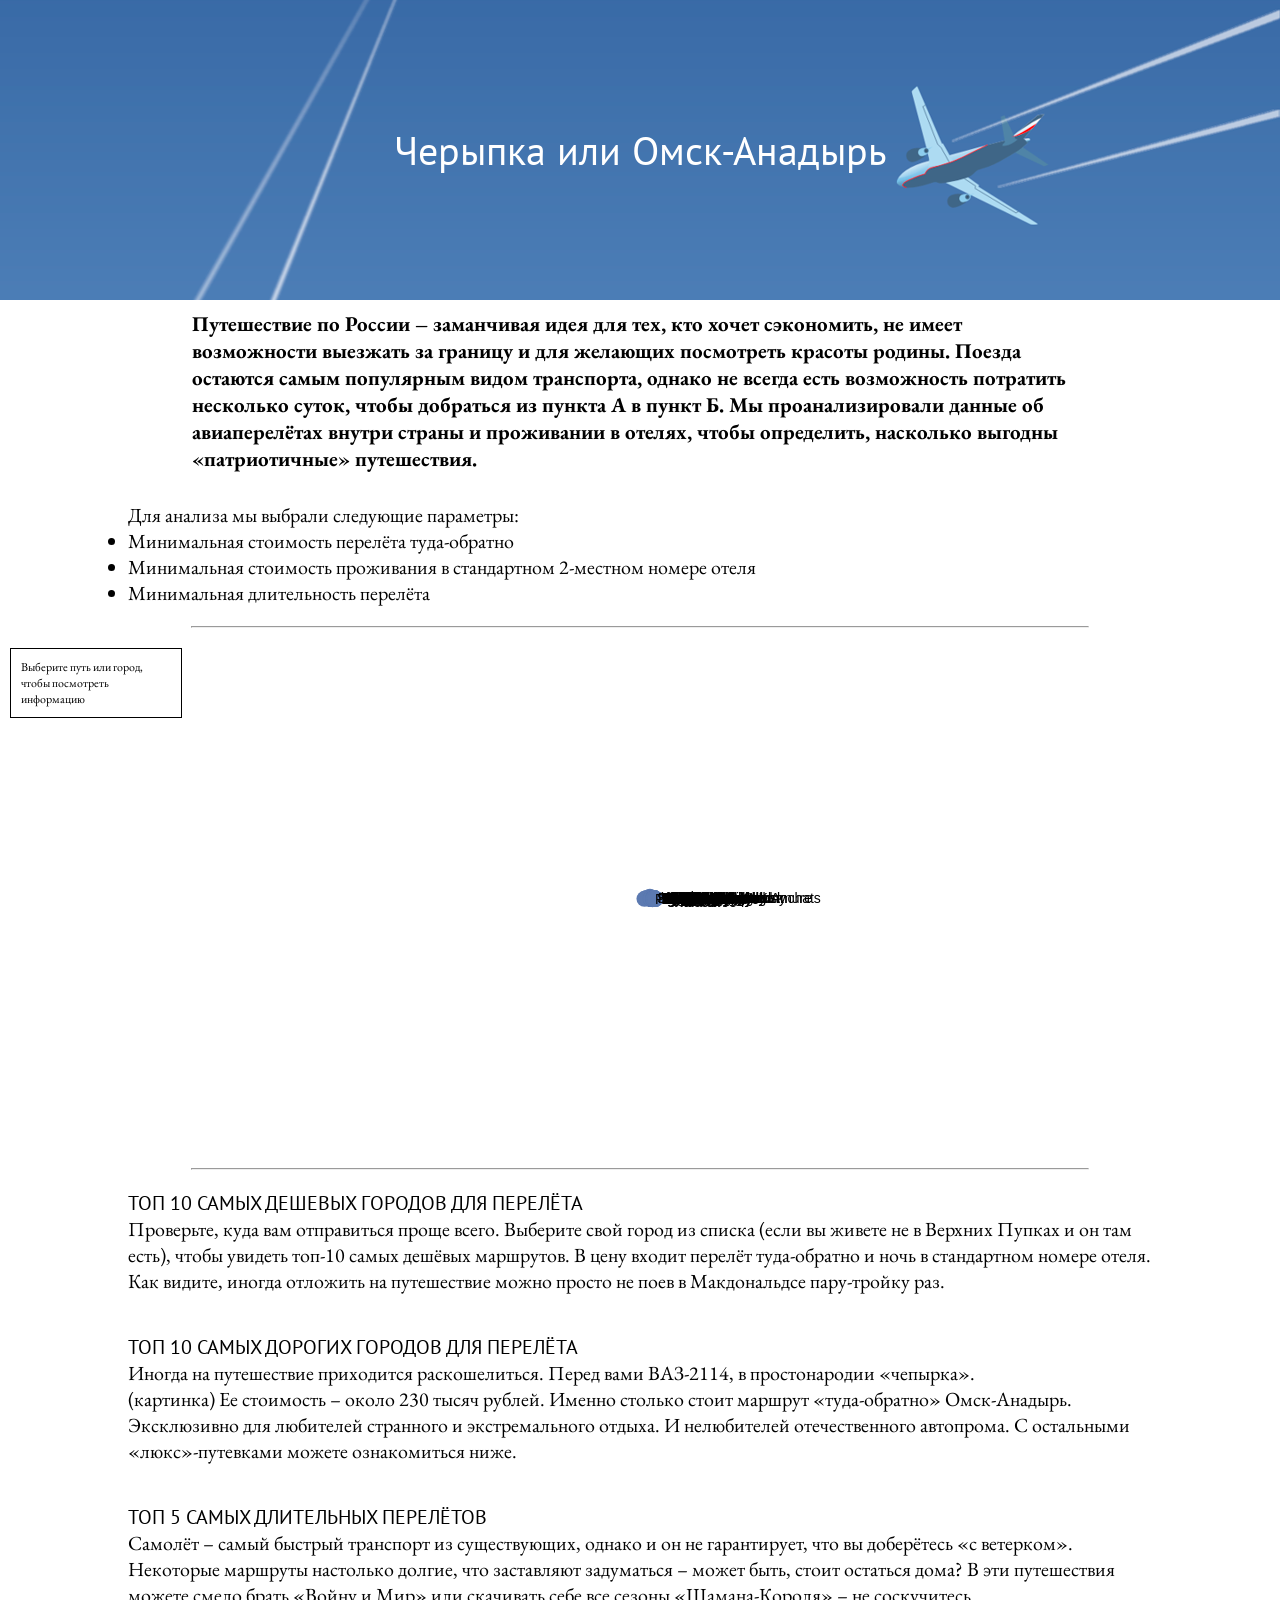
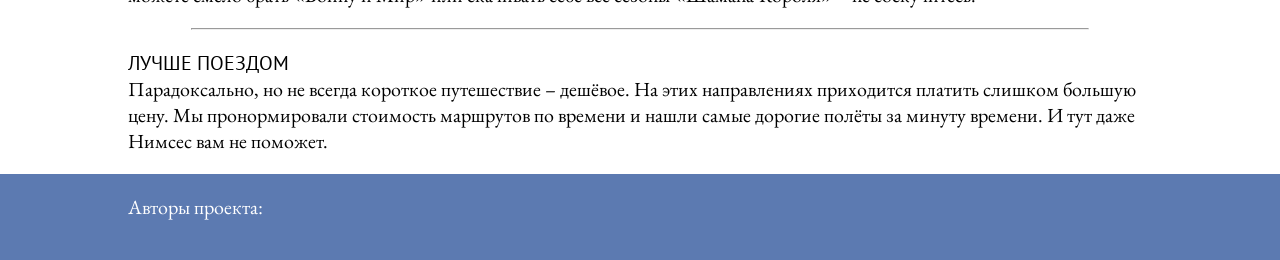
==== index.html @ 9c758973 "text added" ====
<html>
<head>
	<meta charset="UTF-8">
	<link href="style.css" rel="stylesheet">
	<link href="https://fonts.googleapis.com/css?family=EB+Garamond" rel="stylesheet"> 
	<link href="https://fonts.googleapis.com/css?family=PT+Sans" rel="stylesheet"> 
	
	<script src="js/sigmajs/sigma.min.js"></script>
	<script src="js/sigmajs/plugins/sigma.parsers.json.min.js"></script>
	<script src="js/jquery.min.js"></script>

</head>

<body>
	
	<div class = title>
		Черыпка или Омск-Анадырь
	</div>
	<div class = "lead">
		Путешествие по России – заманчивая идея для тех, кто хочет сэкономить, не имеет возможности выезжать за границу и для желающих посмотреть красоты родины. Поезда остаются самым популярным видом транспорта, однако не всегда есть возможность потратить несколько суток, чтобы добраться из пункта А в пункт Б. Мы проанализировали данные об авиаперелётах внутри страны и проживании в отелях, чтобы определить, насколько выгодны «патриотичные» путешествия.
	</div>
	<div class = "block"> 
		Для анализа мы выбрали следующие параметры:<br>
	<ul>
	<li> Минимальная стоимость перелёта туда-обратно
	<li> Минимальная стоимость проживания в стандартном 2-местном номере отеля
	<li> Минимальная длительность перелёта
	</ul>
	</div>
	<hr>
	<div id="container">
		<div class="info">Выберите путь или город, чтобы посмотреть информацию</div>
	</div>
	<hr>
	<div class = "block"> 
		<span class="zag">ТОП 10 САМЫХ ДЕШЕВЫХ ГОРОДОВ ДЛЯ ПЕРЕЛЁТА</span><br>
		Проверьте, куда вам отправиться проще всего. Выберите свой город из списка (если вы живете не в Верхних Пупках и он там есть), чтобы увидеть топ-10 самых дешёвых маршрутов. В цену входит перелёт туда-обратно и ночь в стандартном номере отеля.<br>
		Как видите, иногда отложить на путешествие можно просто не поев в Макдональдсе пару-тройку раз.
	</div>
	<div class = "block"> 
		<span class="zag">ТОП 10 САМЫХ ДОРОГИХ ГОРОДОВ ДЛЯ ПЕРЕЛЁТА</span><br>
		Иногда на путешествие приходится раскошелиться. Перед вами ВАЗ-2114, в простонародии «чепырка». <br>(картинка)
		Ее стоимость – около 230 тысяч рублей. Именно столько стоит маршрут «туда-обратно» Омск-Анадырь. Эксклюзивно для любителей странного и экстремального отдыха. И нелюбителей отечественного автопрома. С остальными «люкс»-путевками можете ознакомиться ниже.<br>
	</div>
	<div class = "block"> 
		<span class="zag">ТОП 5 САМЫХ ДЛИТЕЛЬНЫХ ПЕРЕЛЁТОВ</span><br>
		Самолёт – самый быстрый транспорт из существующих, однако и он не гарантирует, что вы доберётесь «с ветерком». Некоторые маршруты настолько долгие, что заставляют задуматься – может быть, стоит остаться дома? В эти путешествия можете смело брать «Войну и Мир» или скачивать себе все сезоны «Шамана-Короля» – не соскучитесь.<br>
	</div>
	<hr>
	<div class = "block"> 
	<span class="zag">ЛУЧШЕ ПОЕЗДОМ</span><br>
	Парадоксально, но не всегда короткое путешествие – дешёвое. На этих направлениях приходится платить слишком большую цену. Мы пронормировали стоимость маршрутов по времени и нашли самые дорогие полёты за минуту времени. И тут даже Нимсес вам не поможет.
	</div>

	<div class = "block special">
		<p>Авторы проекта:</p>
		
	</div>
				
</body>

<script>
	  var graph = new sigma({
			renderer: {                                                        
				container: "container",                                        
				type: "canvas"                                                 
			},
			settings: {
				defaultNodeColor: '#5c7ab1',
				edgeLabelSize: 'proportional',
				enableEdgeHovering: true
			}
		});
	  
	  sigma.parsers.json(
			'graph.json',
			graph,
			function() {
				graph.refresh();
			}
		);
	  
		sigma.canvas.nodes.square = function(node, context, settings) {
			var prefix = settings('prefix') || '',
			size = node[prefix + 'size'];

			context.fillStyle = node.color || settings('defaultNodeColor');
			context.beginPath();
			context.rect(
				node[prefix + 'x'] - size,
				node[prefix + 'y'] - size,
				size * 2,
				size * 2
			);

			context.closePath();
			context.fill();
		};
	  
		var lastEdge;	  
		graph.bind('overEdge', function(e) {
			if (e.data.edge['id']!=lastEdge) {
			
				var cursorX;
				var cursorY;
				document.onmousemove = function(e){
					cursorX = e.pageX;
					cursorY = e.pageY;
				}
			
				if (e.data.edge['caption']!=undefined)
					$('.info').html("<b>"+e.data.edge['label']+"</b> <br>" + e.data.edge['caption']);
				else 
					$('.info').html("<b>"+e.data.edge['label']+"</b> <br> Нет данных о пути");
				lastEdge = e.data.edge['id'];
				lastNode = undefined;
			}			
		});
		
	  var lastNode;
	  graph.bind('overNode', function(e) {
			if (e.data.node['id']!=lastNode) {
				if (e.data.node['caption']!=undefined)
					$('.info').html("<b>"+e.data.node['label']+"</b> <br>"+e.data.node['caption']);
				else 
					$('.info').html("<b>"+e.data.node['label']+"</b> <br>"+"Нет данных об отелях");
				lastNode = e.data.node['id'];
				lastEdge = undefined;
			}
		});
	  
	</script>

</html>
---- style.css ----
* {
	padding: 0;
	margin: 0;	
} 

html {
	font-family: 'EB Garamond', serif;
	font-size: 20px;
}

p {
	margin-bottom: 20px;
}

hr {
	width: 70%;
	margin: auto;
}
 
 #container {
    width: 100%;
    height: 500px;
    margin: 20px auto;
	padding: 0px 10px;
	box-sizing: border-box;
	position: relative;
	top: 0;
	left: 0;
  }
 
.info {
	position: absolute;
	border: 1px solid black;
	font-size: 12px;
	width: 150px;
	padding: 10px;
	background: #fff;
	z-index: 50;
} 
  
 .block {
	padding: 20px 10%;
 }
  
 .lead{ 
	padding: 10px 15%;
	font-size: 21px;
	font-weight: bold;
} 
  
.special {
	background-color: #5c7ab1;
	color: #fff;
 }
 
 .title {
	text-align: center;
	line-height: 300px;
	font-family: 'PT Sans', sans-serif;
	font-size: 40px;
	display: block;
	background-image: url(head.png);
	height: 300px;
	color: #fff;
 }
 
 .zag {
	font-family: 'PT Sans', sans-serif;
	font-size: 20px;
 }
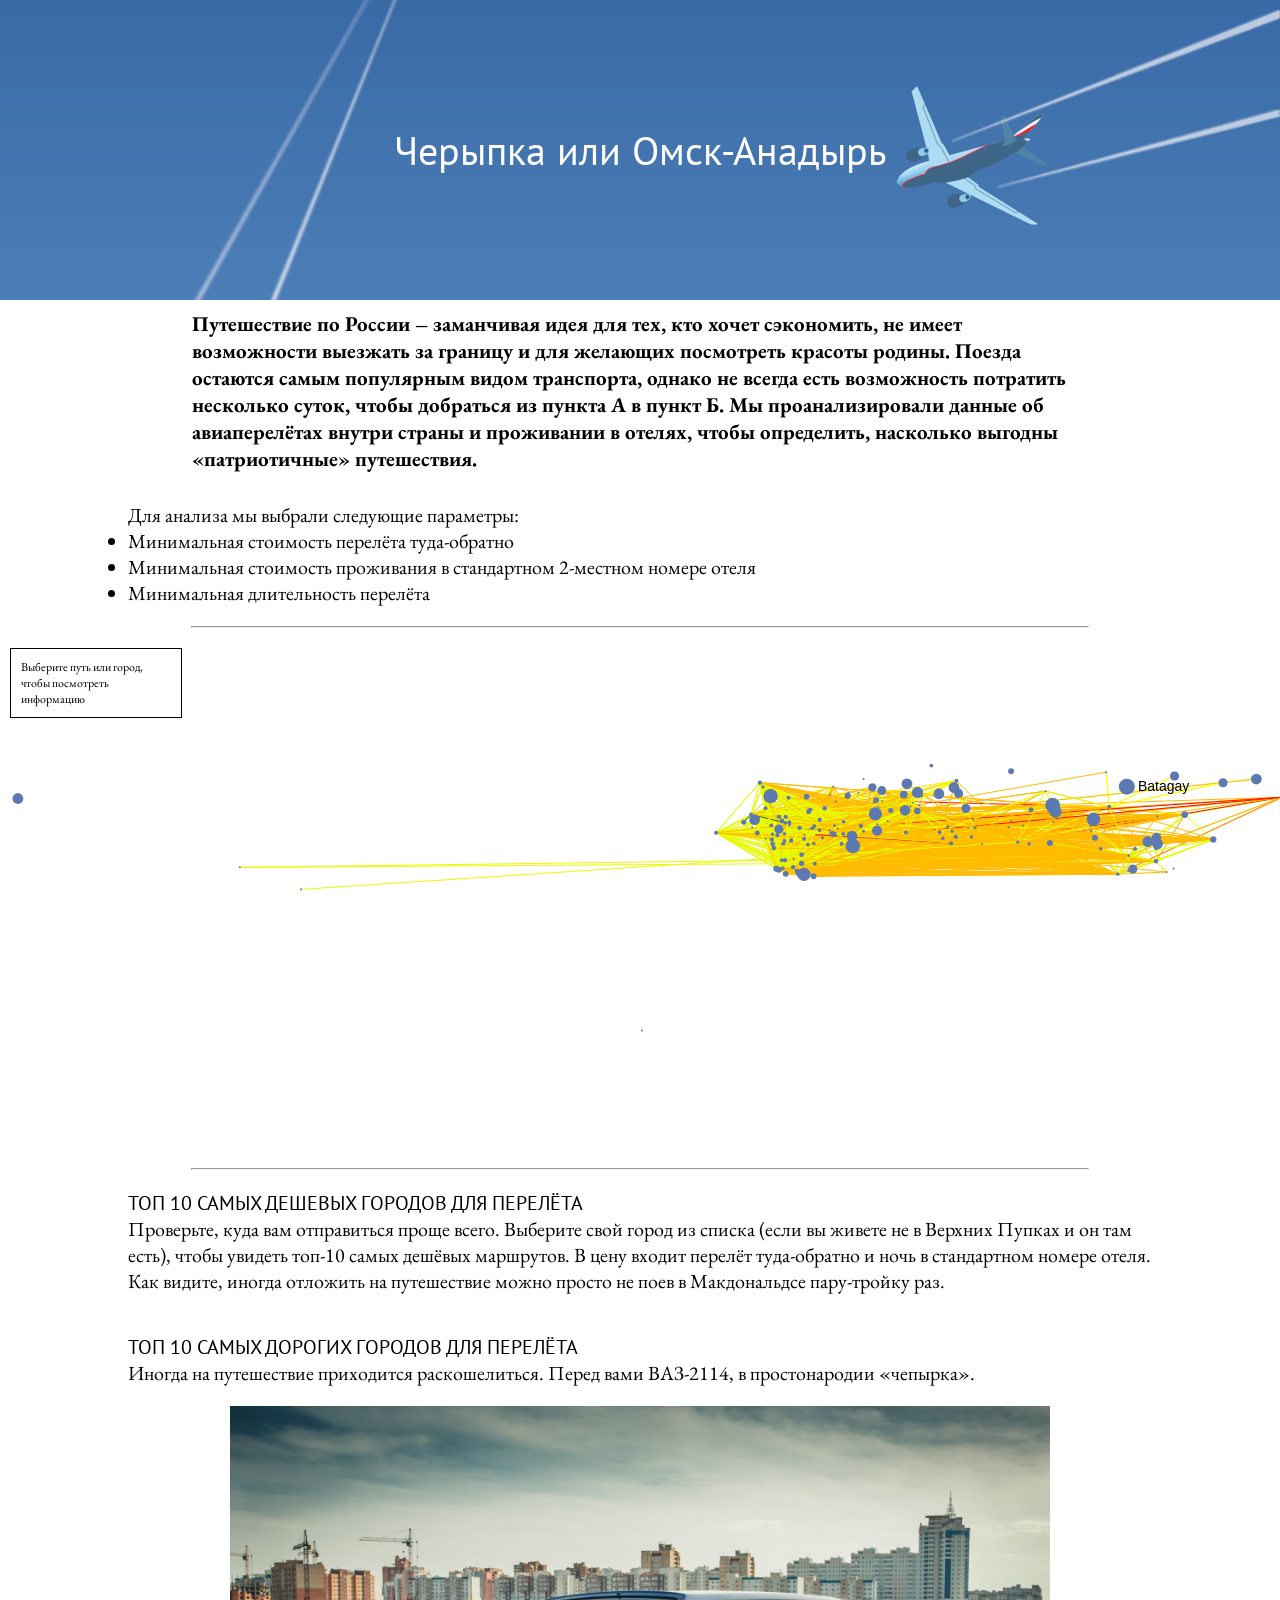
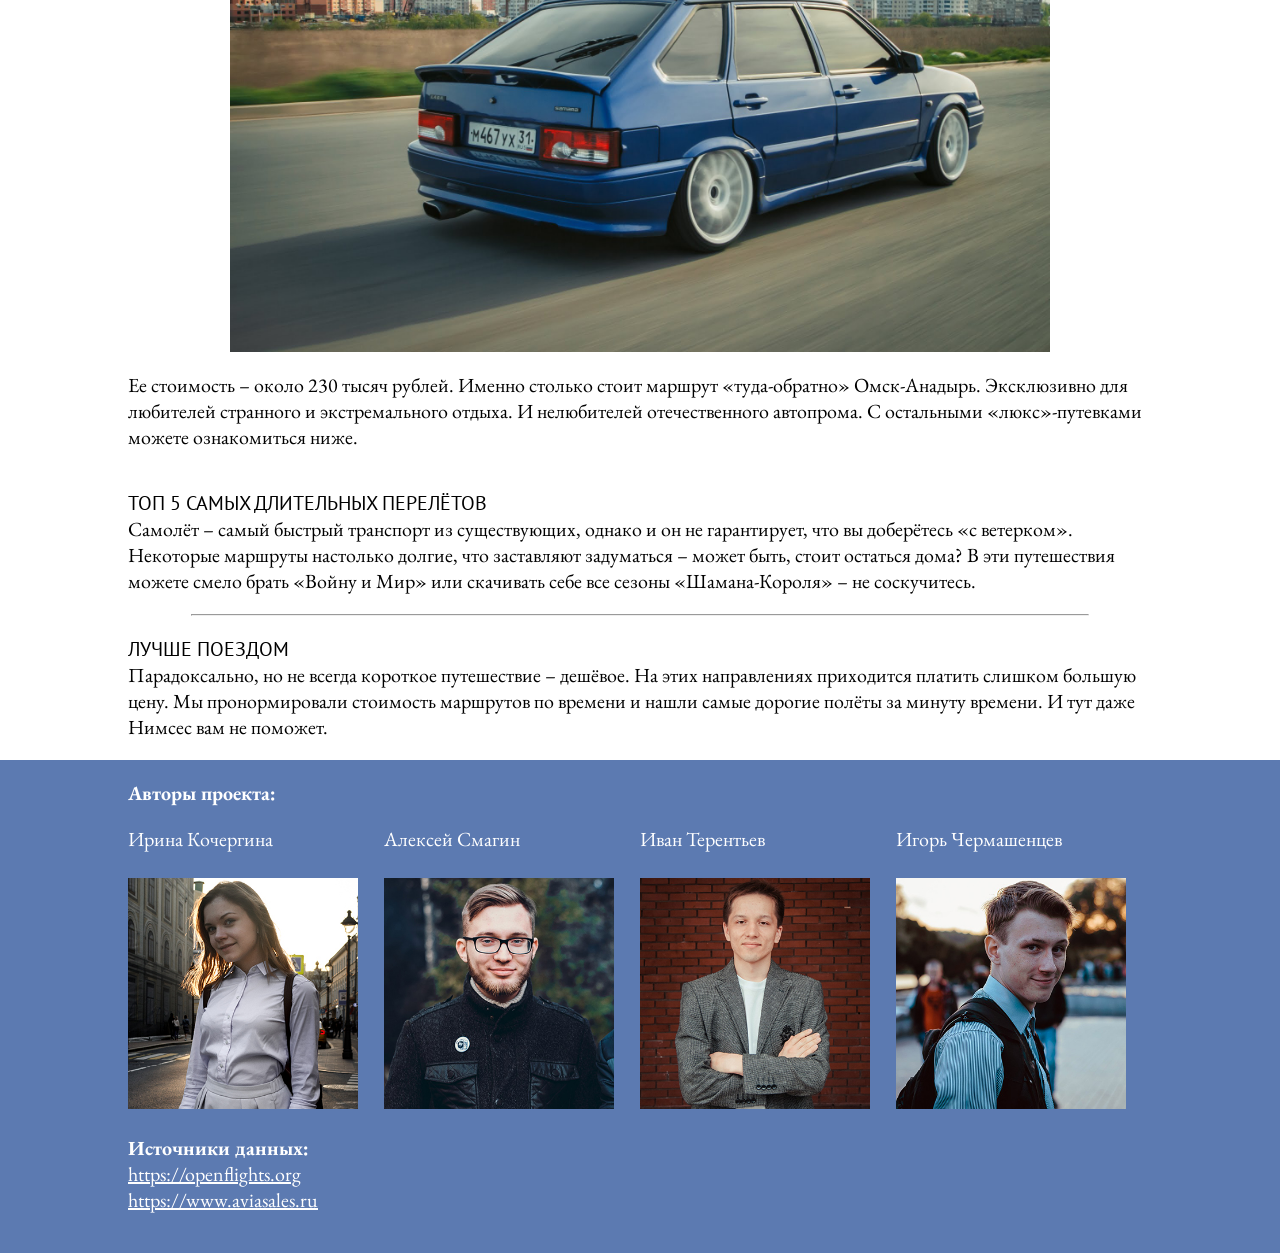
==== commit c67dcabc: "new" ====
--- a/index.html
+++ b/index.html
@@ -39,7 +39,8 @@
 	</div>
 	<div class = "block"> 
 		<span class="zag">ТОП 10 САМЫХ ДОРОГИХ ГОРОДОВ ДЛЯ ПЕРЕЛЁТА</span><br>
-		Иногда на путешествие приходится раскошелиться. Перед вами ВАЗ-2114, в простонародии «чепырка». <br>(картинка)
+		Иногда на путешествие приходится раскошелиться. Перед вами ВАЗ-2114, в простонародии «чепырка».
+		<img src="img/chep.jpg">
 		Ее стоимость – около 230 тысяч рублей. Именно столько стоит маршрут «туда-обратно» Омск-Анадырь. Эксклюзивно для любителей странного и экстремального отдыха. И нелюбителей отечественного автопрома. С остальными «люкс»-путевками можете ознакомиться ниже.<br>
 	</div>
 	<div class = "block"> 
@@ -53,8 +54,18 @@
 	</div>
 
 	<div class = "block special">
-		<p>Авторы проекта:</p>
+		<p><b>Авторы проекта:</b></p>
+		<div class = "authors">
+			<div class = "author">Ирина Кочергина<br><br>
+			<img src="img/avt1.jpg"></div><div class = "author">Алексей Смагин <br><br>
+			<img src="img/avt2.jpg"></div><div class = "author">Иван Терентьев <br><br>
+			<img src="img/avt3.jpg"></div><div class = "author">Игорь Чермашенцев <br><br>
+			<img src="img/avt4.jpg"></div>
+		</div>
 		
+		<br><p><b>Источники данных:</b><br>
+		<a href = "https://openflights.org">https://openflights.org</a><br>
+		<a href = "https://www.aviasales.ru">https://www.aviasales.ru</a></p>
 	</div>
 				
 </body>
--- a/style.css
+++ b/style.css
@@ -41,6 +41,12 @@
  .block {
 	padding: 20px 10%;
  }
+ 
+.block  img{
+	width: 80%;
+	margin: 20px auto;
+	display: block;
+ }
   
  .lead{ 
 	padding: 10px 15%;
@@ -53,13 +59,17 @@
 	color: #fff;
  }
  
+ .special a {
+	color: #fff;
+ }
+ 
  .title {
 	text-align: center;
 	line-height: 300px;
 	font-family: 'PT Sans', sans-serif;
 	font-size: 40px;
 	display: block;
-	background-image: url(head.png);
+	background-image: url(img/head.png);
 	height: 300px;
 	color: #fff;
  }
@@ -67,4 +77,18 @@
  .zag {
 	font-family: 'PT Sans', sans-serif;
 	font-size: 20px;
- }+ }
+ 
+.author {
+	display: inline-block;
+	width: 25%;
+}
+
+.author  img {
+	width: 90%;
+	margin: 0;
+}
+
+.authors{
+	margin: auto;
+}
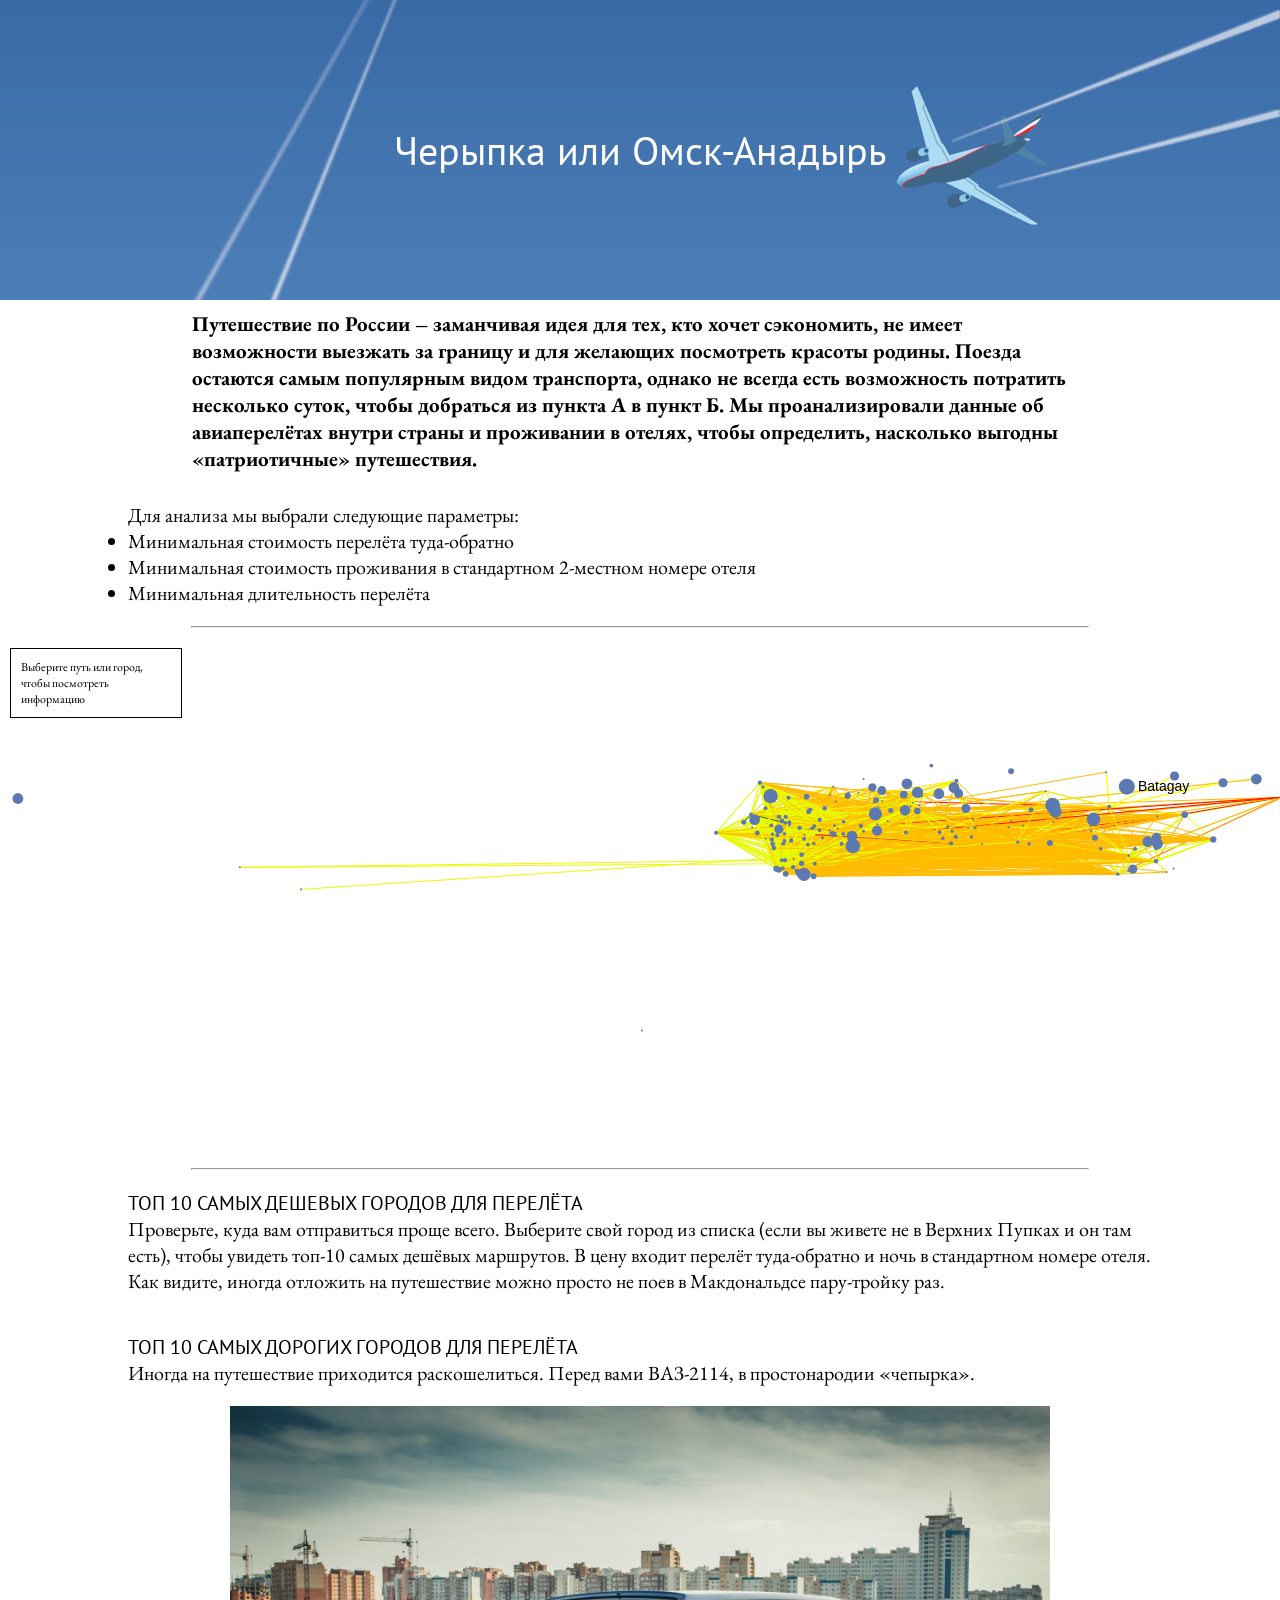
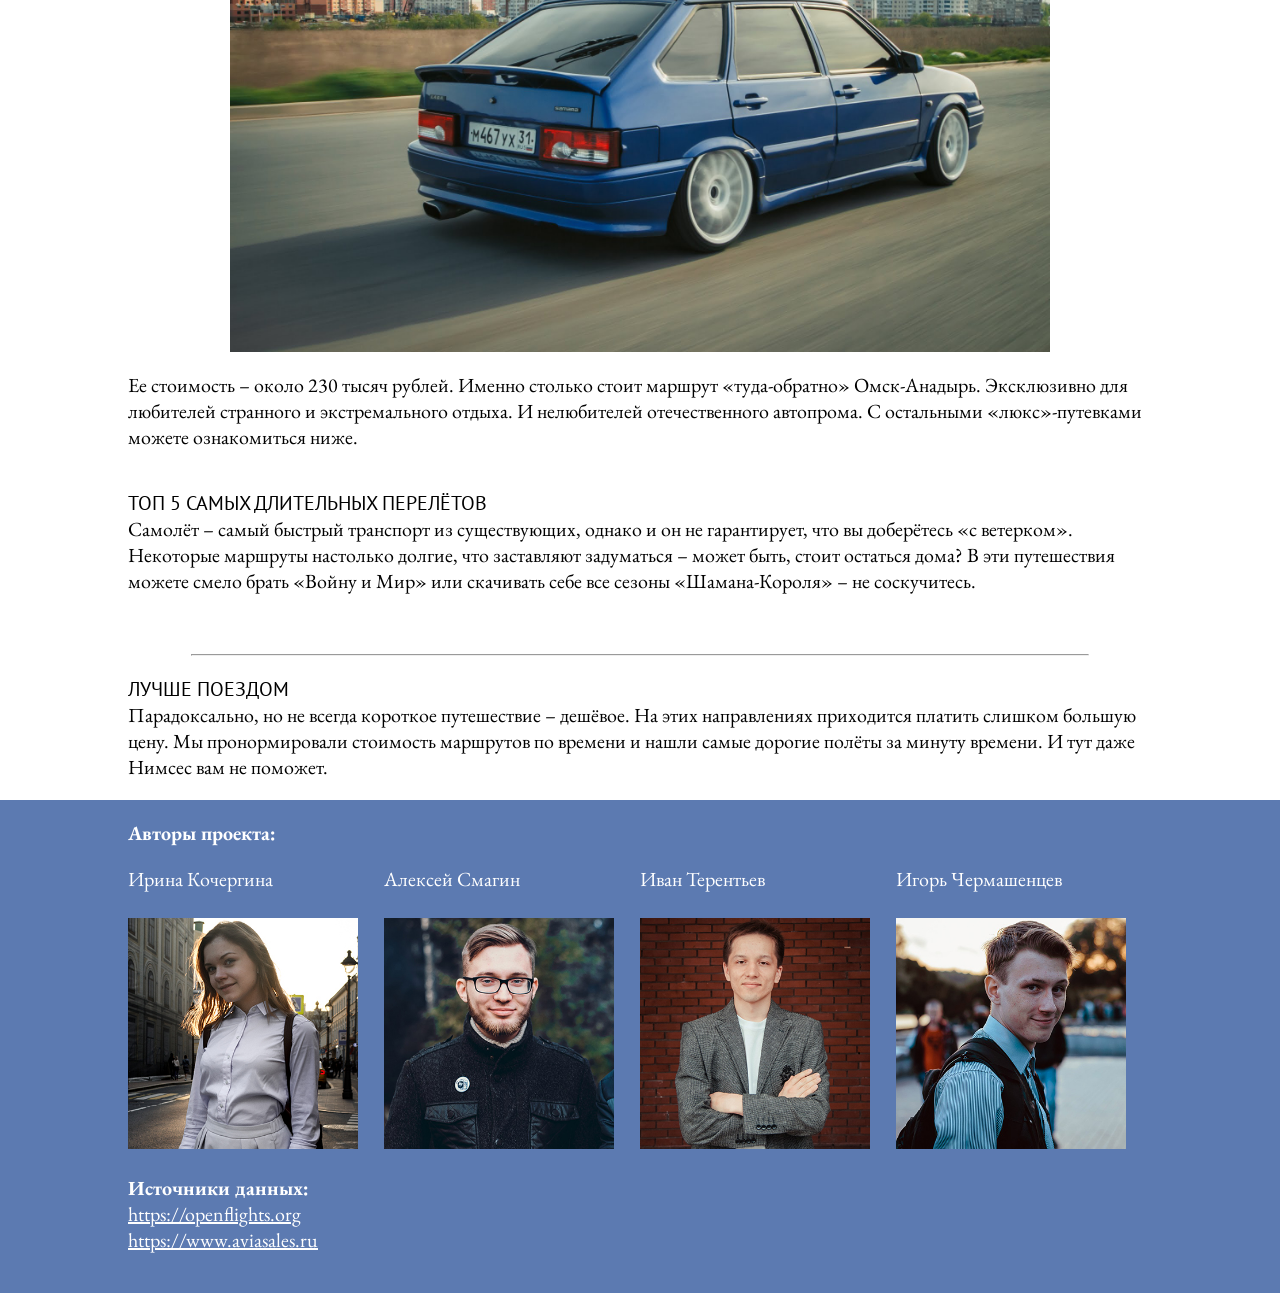
==== commit 2ac8cfb4: "new" ====
--- a/index.html
+++ b/index.html
@@ -46,6 +46,9 @@
 	<div class = "block"> 
 		<span class="zag">ТОП 5 САМЫХ ДЛИТЕЛЬНЫХ ПЕРЕЛЁТОВ</span><br>
 		Самолёт – самый быстрый транспорт из существующих, однако и он не гарантирует, что вы доберётесь «с ветерком». Некоторые маршруты настолько долгие, что заставляют задуматься – может быть, стоит остаться дома? В эти путешествия можете смело брать «Войну и Мир» или скачивать себе все сезоны «Шамана-Короля» – не соскучитесь.<br>
+	</div>
+	<div class = "block">
+		<div class='tableauPlaceholder' id='viz1498401050136' style='position: relative'><noscript><a href='#'><img alt='Dashboard 1 ' src='https:&#47;&#47;public.tableau.com&#47;static&#47;images&#47;_1&#47;_12847&#47;Dashboard1&#47;1_rss.png' style='border: none' /></a></noscript><object class='tableauViz'  style='display:none;'><param name='host_url' value='https%3A%2F%2Fpublic.tableau.com%2F' /> <param name='site_root' value='' /><param name='name' value='_12847&#47;Dashboard1' /><param name='tabs' value='no' /><param name='toolbar' value='yes' /><param name='static_image' value='https:&#47;&#47;public.tableau.com&#47;static&#47;images&#47;_1&#47;_12847&#47;Dashboard1&#47;1.png' /> <param name='animate_transition' value='yes' /><param name='display_static_image' value='yes' /><param name='display_spinner' value='yes' /><param name='display_overlay' value='yes' /><param name='display_count' value='yes' /></object></div>                <script type='text/javascript'>                    var divElement = document.getElementById('viz1498401050136');                    var vizElement = divElement.getElementsByTagName('object')[0];                    vizElement.style.width='100%';vizElement.style.height=(divElement.offsetWidth*0.75)+'px';                    var scriptElement = document.createElement('script');                    scriptElement.src = 'https://public.tableau.com/javascripts/api/viz_v1.js';                    vizElement.parentNode.insertBefore(scriptElement, vizElement);                </script>
 	</div>
 	<hr>
 	<div class = "block"> 
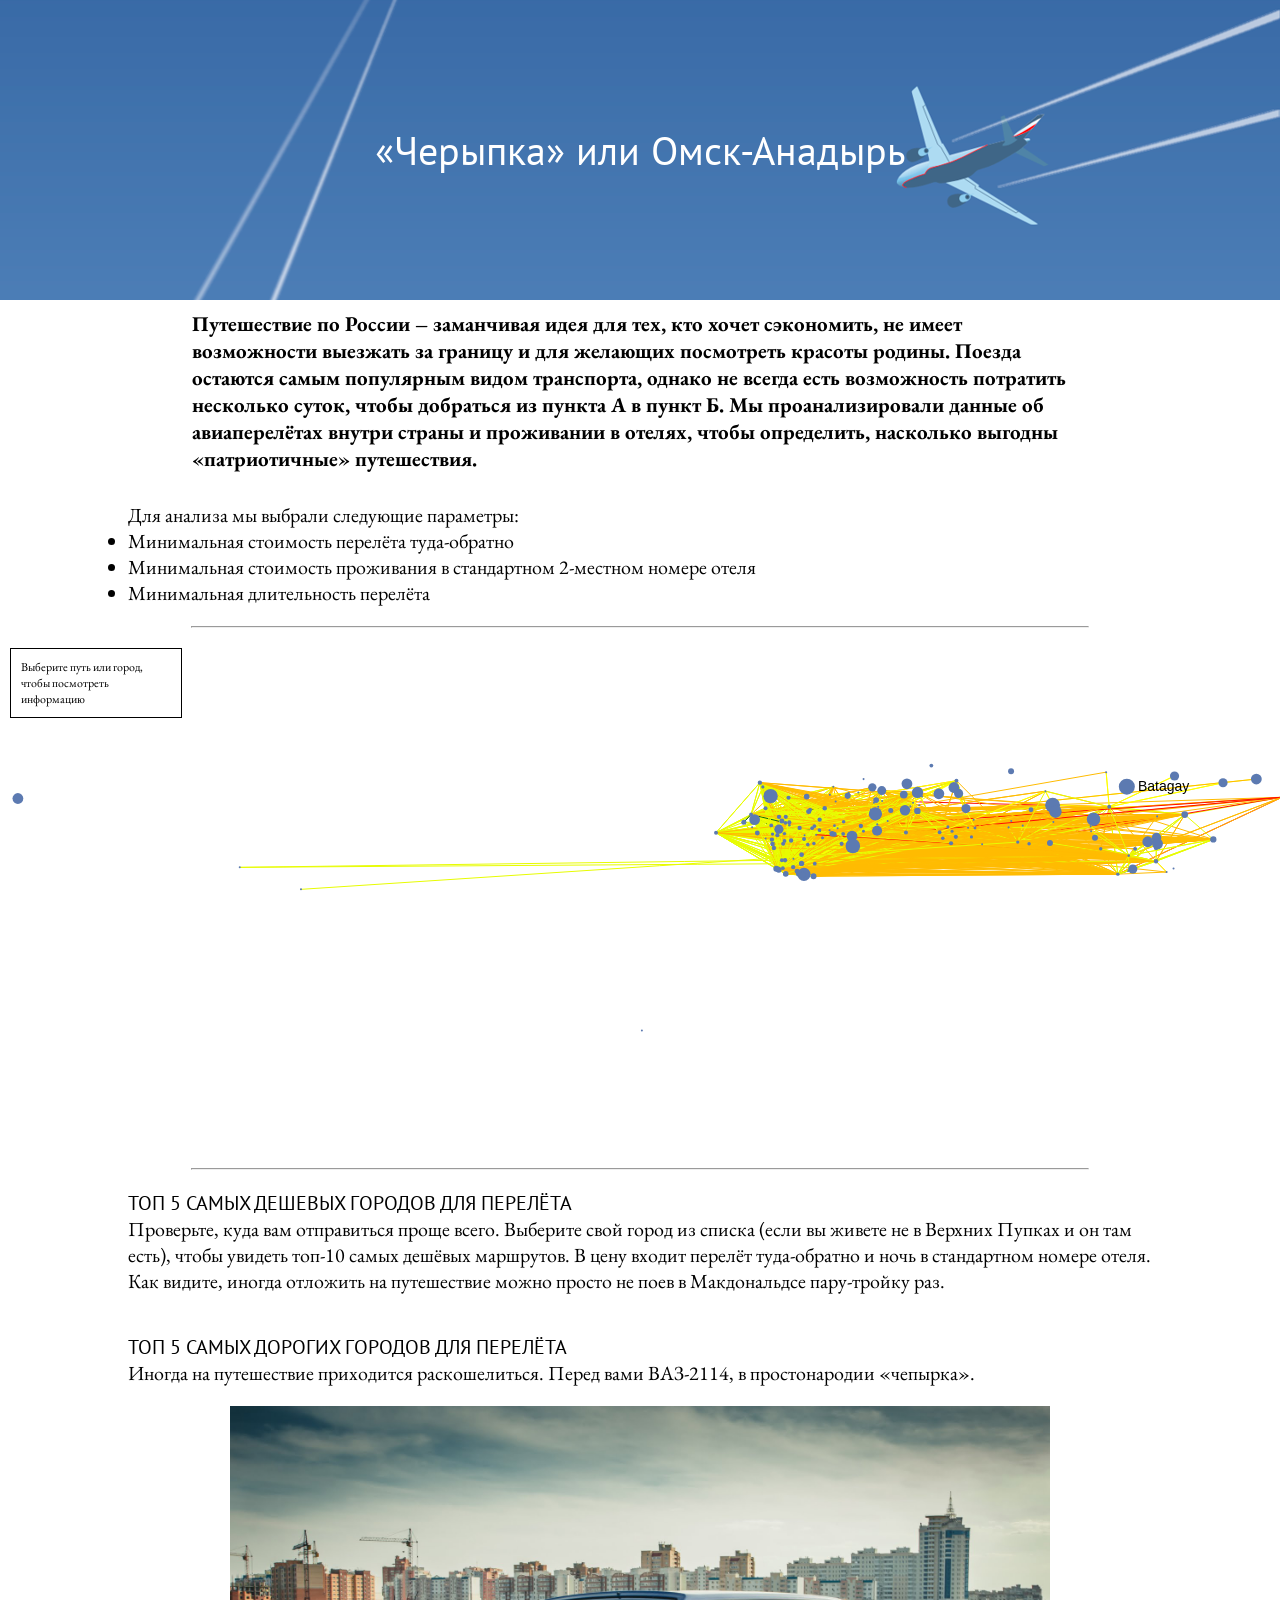
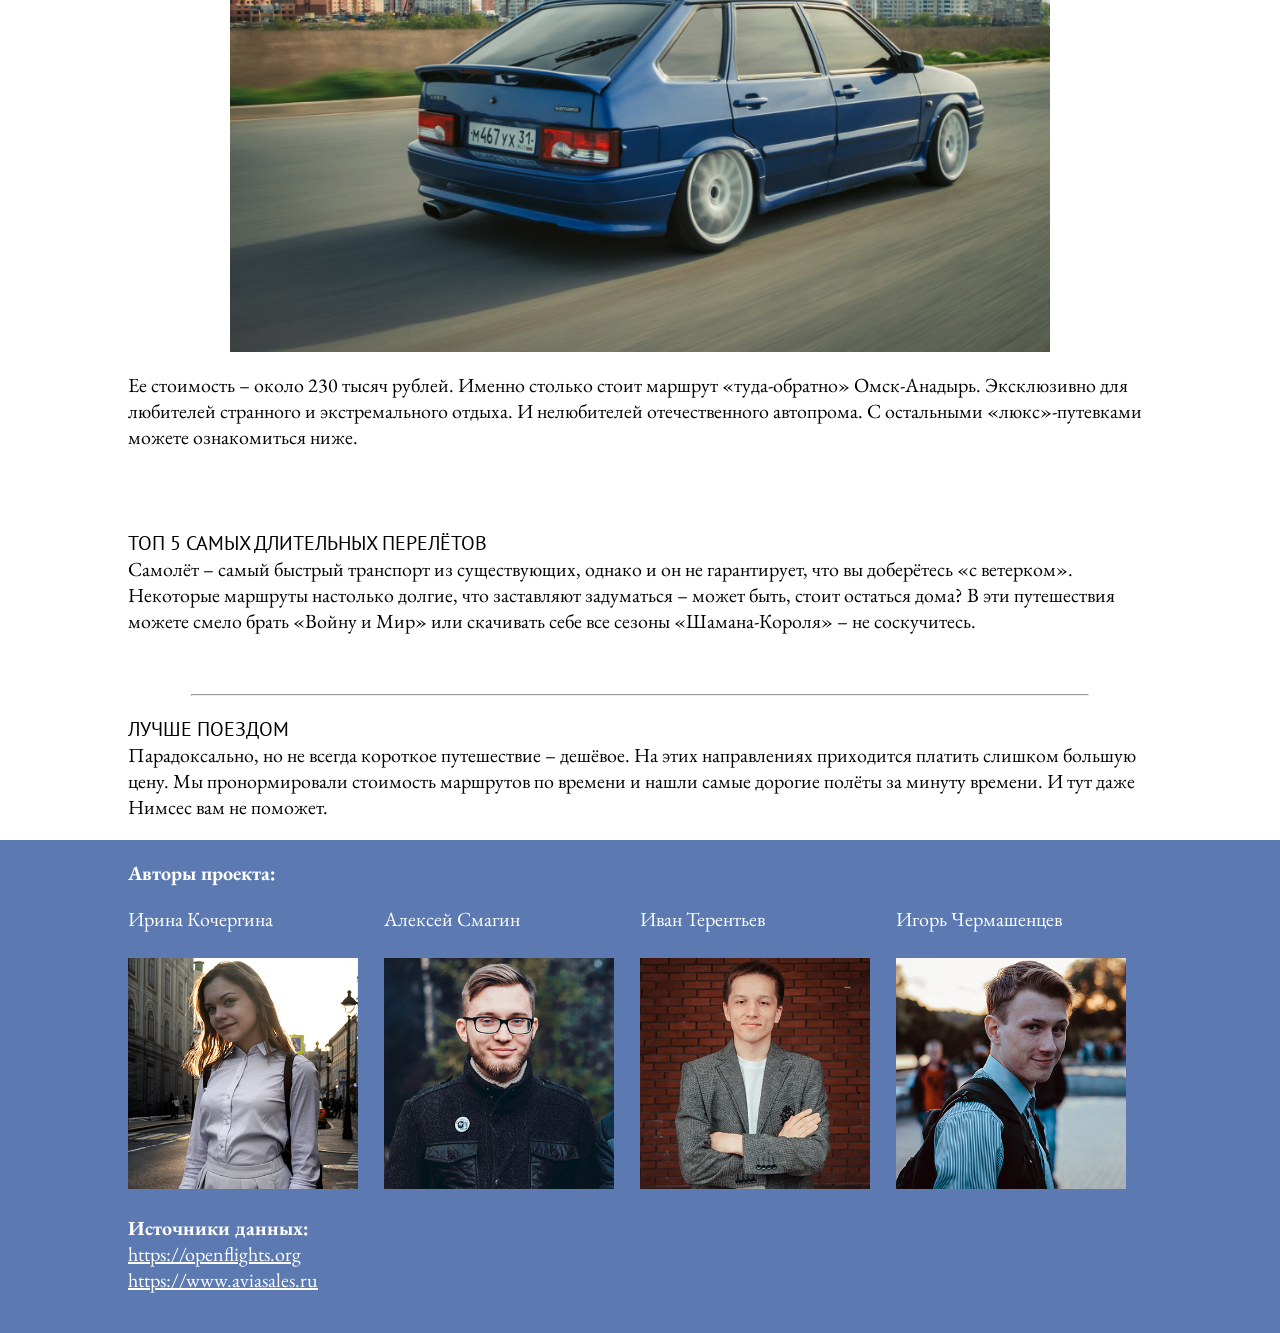
==== commit 36a8cd34: "new" ====
--- a/index.html
+++ b/index.html
@@ -14,7 +14,8 @@
 <body>
 	
 	<div class = title>
-		Черыпка или Омск-Анадырь
+		«Черыпка» или Омск-Анадырь
+		<div class="title-descr">связаны ли цены на билеты со стоимостью полётов?</div>
 	</div>
 	<div class = "lead">
 		Путешествие по России – заманчивая идея для тех, кто хочет сэкономить, не имеет возможности выезжать за границу и для желающих посмотреть красоты родины. Поезда остаются самым популярным видом транспорта, однако не всегда есть возможность потратить несколько суток, чтобы добраться из пункта А в пункт Б. Мы проанализировали данные об авиаперелётах внутри страны и проживании в отелях, чтобы определить, насколько выгодны «патриотичные» путешествия.
@@ -33,15 +34,18 @@
 	</div>
 	<hr>
 	<div class = "block"> 
-		<span class="zag">ТОП 10 САМЫХ ДЕШЕВЫХ ГОРОДОВ ДЛЯ ПЕРЕЛЁТА</span><br>
+		<span class="zag">ТОП 5 САМЫХ ДЕШЕВЫХ ГОРОДОВ ДЛЯ ПЕРЕЛЁТА</span><br>
 		Проверьте, куда вам отправиться проще всего. Выберите свой город из списка (если вы живете не в Верхних Пупках и он там есть), чтобы увидеть топ-10 самых дешёвых маршрутов. В цену входит перелёт туда-обратно и ночь в стандартном номере отеля.<br>
 		Как видите, иногда отложить на путешествие можно просто не поев в Макдональдсе пару-тройку раз.
 	</div>
 	<div class = "block"> 
-		<span class="zag">ТОП 10 САМЫХ ДОРОГИХ ГОРОДОВ ДЛЯ ПЕРЕЛЁТА</span><br>
+		<span class="zag">ТОП 5 САМЫХ ДОРОГИХ ГОРОДОВ ДЛЯ ПЕРЕЛЁТА</span><br>
 		Иногда на путешествие приходится раскошелиться. Перед вами ВАЗ-2114, в простонародии «чепырка».
 		<img src="img/chep.jpg">
 		Ее стоимость – около 230 тысяч рублей. Именно столько стоит маршрут «туда-обратно» Омск-Анадырь. Эксклюзивно для любителей странного и экстремального отдыха. И нелюбителей отечественного автопрома. С остальными «люкс»-путевками можете ознакомиться ниже.<br>
+	</div>
+	<div class="block">
+		<div class='tableauPlaceholder' id='viz1498401823010' style='position: relative'><noscript><a href='#'><img alt='дэш перелеты без фильтра ' src='https:&#47;&#47;public.tableau.com&#47;static&#47;images&#47;-5&#47;-5_4&#47;sheet2&#47;1_rss.png' style='border: none' /></a></noscript><object class='tableauViz'  style='display:none;'><param name='host_url' value='https%3A%2F%2Fpublic.tableau.com%2F' /> <param name='site_root' value='' /><param name='name' value='-5_4&#47;sheet2' /><param name='tabs' value='no' /><param name='toolbar' value='yes' /><param name='static_image' value='https:&#47;&#47;public.tableau.com&#47;static&#47;images&#47;-5&#47;-5_4&#47;sheet2&#47;1.png' /> <param name='animate_transition' value='yes' /><param name='display_static_image' value='yes' /><param name='display_spinner' value='yes' /><param name='display_overlay' value='yes' /><param name='display_count' value='yes' /></object></div>                <script type='text/javascript'>                    var divElement = document.getElementById('viz1498401823010');                    var vizElement = divElement.getElementsByTagName('object')[0];                    vizElement.style.width='100%';vizElement.style.height=(divElement.offsetWidth*0.75)+'px';                    var scriptElement = document.createElement('script');                    scriptElement.src = 'https://public.tableau.com/javascripts/api/viz_v1.js';                    vizElement.parentNode.insertBefore(scriptElement, vizElement);                </script>
 	</div>
 	<div class = "block"> 
 		<span class="zag">ТОП 5 САМЫХ ДЛИТЕЛЬНЫХ ПЕРЕЛЁТОВ</span><br>
--- a/style.css
+++ b/style.css
@@ -74,6 +74,11 @@
 	color: #fff;
  }
  
+ .title-descr {
+	display: block;
+	font-size: 15px;
+ }
+ 
  .zag {
 	font-family: 'PT Sans', sans-serif;
 	font-size: 20px;
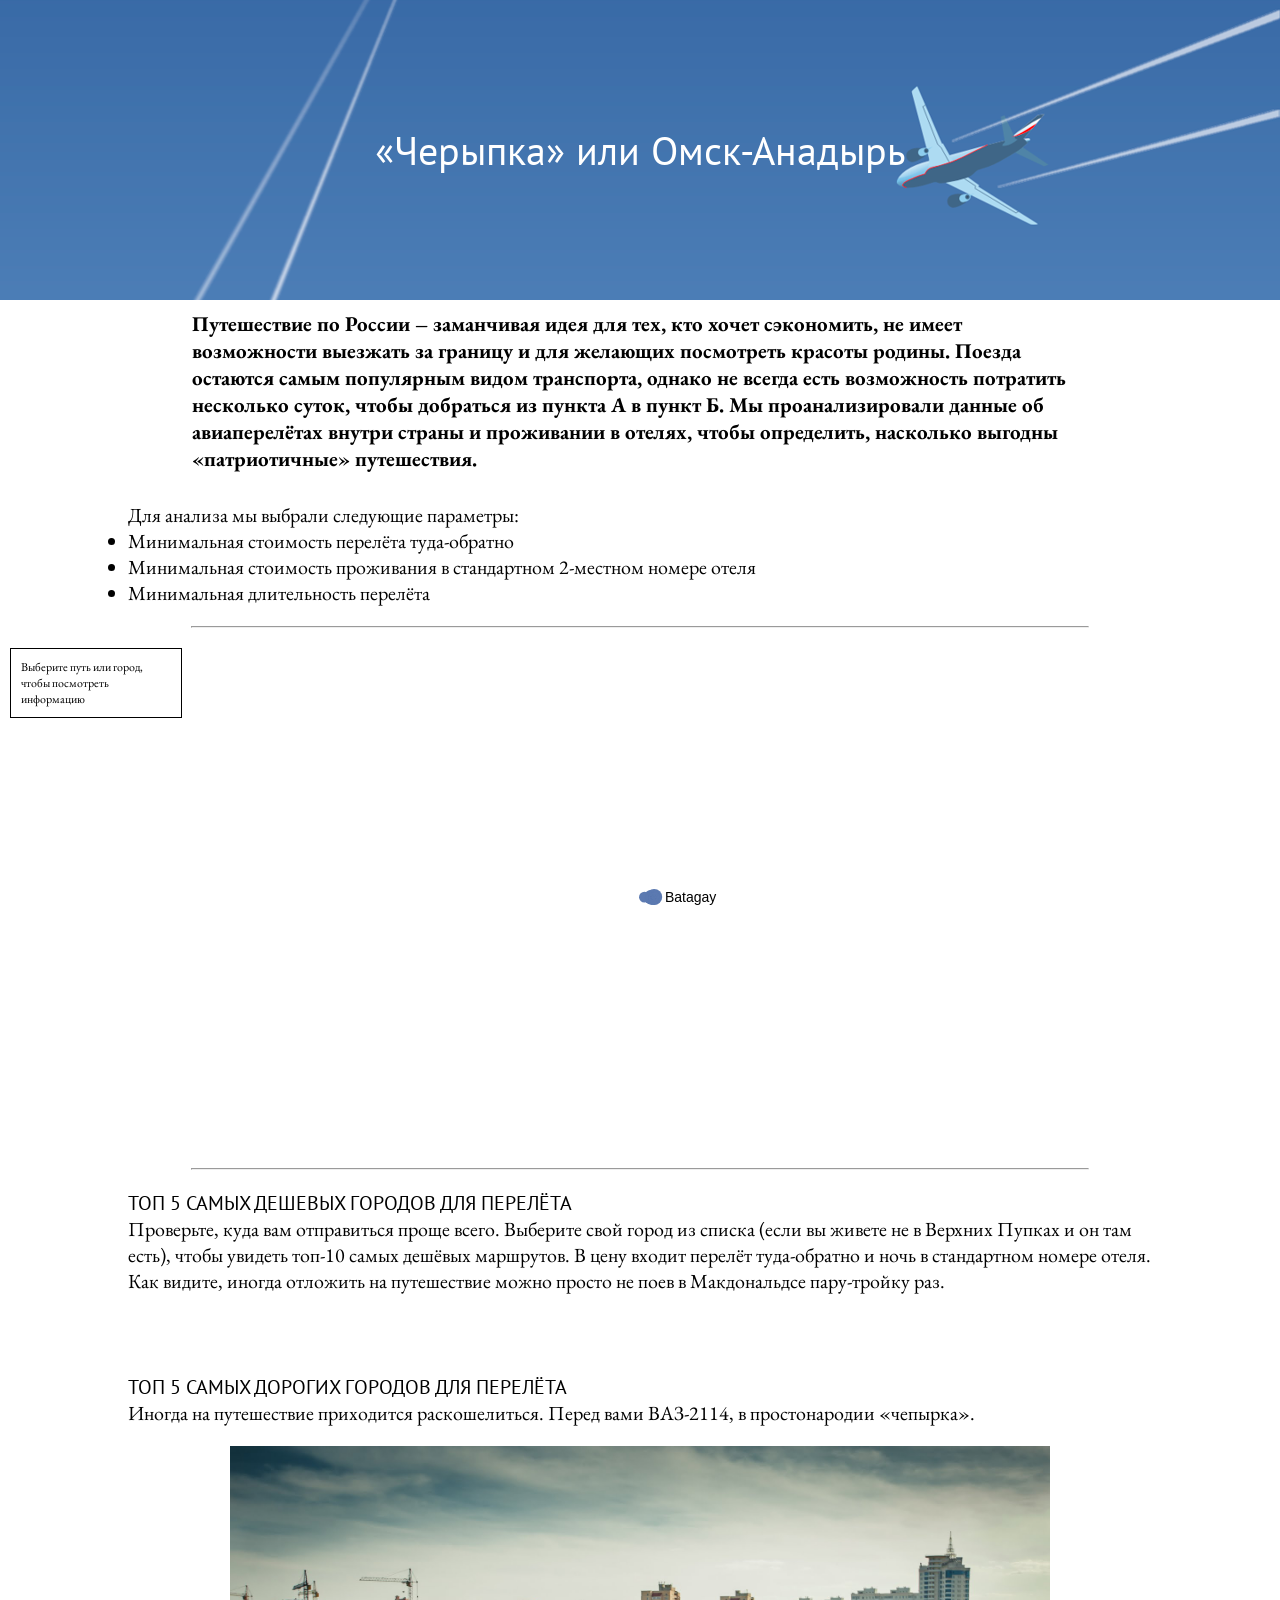
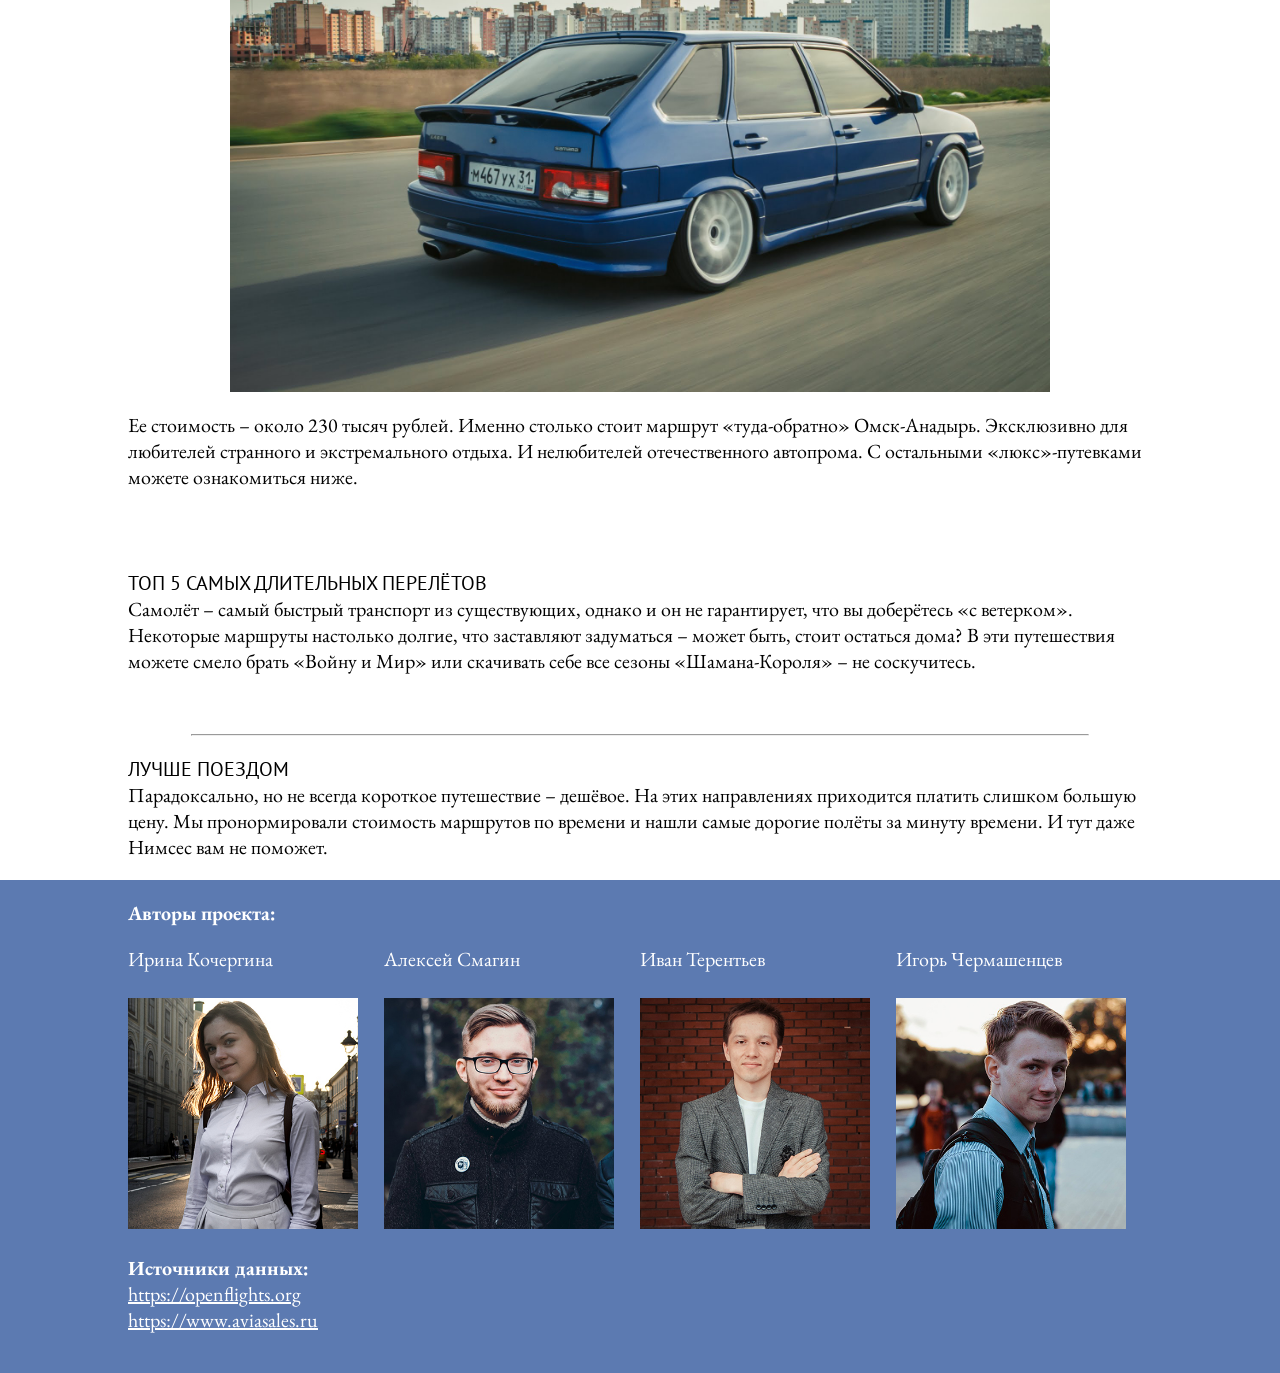
==== commit 0a963367: "new" ====
--- a/index.html
+++ b/index.html
@@ -37,6 +37,9 @@
 		<span class="zag">ТОП 5 САМЫХ ДЕШЕВЫХ ГОРОДОВ ДЛЯ ПЕРЕЛЁТА</span><br>
 		Проверьте, куда вам отправиться проще всего. Выберите свой город из списка (если вы живете не в Верхних Пупках и он там есть), чтобы увидеть топ-10 самых дешёвых маршрутов. В цену входит перелёт туда-обратно и ночь в стандартном номере отеля.<br>
 		Как видите, иногда отложить на путешествие можно просто не поев в Макдональдсе пару-тройку раз.
+	</div>
+	<div class = "block">
+		<div class='tableauPlaceholder' id='viz1498402320338' style='position: relative'><noscript><a href='#'><img alt='дэш перелеты без фильтра ' src='https:&#47;&#47;public.tableau.com&#47;static&#47;images&#47;-5&#47;-5_5&#47;sheet2&#47;1_rss.png' style='border: none' /></a></noscript><object class='tableauViz'  style='display:none;'><param name='host_url' value='https%3A%2F%2Fpublic.tableau.com%2F' /> <param name='site_root' value='' /><param name='name' value='-5_5&#47;sheet2' /><param name='tabs' value='no' /><param name='toolbar' value='yes' /><param name='static_image' value='https:&#47;&#47;public.tableau.com&#47;static&#47;images&#47;-5&#47;-5_5&#47;sheet2&#47;1.png' /> <param name='animate_transition' value='yes' /><param name='display_static_image' value='yes' /><param name='display_spinner' value='yes' /><param name='display_overlay' value='yes' /><param name='display_count' value='yes' /></object></div>                <script type='text/javascript'>                    var divElement = document.getElementById('viz1498402320338');                    var vizElement = divElement.getElementsByTagName('object')[0];                    vizElement.style.width='100%';vizElement.style.height=(divElement.offsetWidth*0.75)+'px';                    var scriptElement = document.createElement('script');                    scriptElement.src = 'https://public.tableau.com/javascripts/api/viz_v1.js';                    vizElement.parentNode.insertBefore(scriptElement, vizElement);                </script>
 	</div>
 	<div class = "block"> 
 		<span class="zag">ТОП 5 САМЫХ ДОРОГИХ ГОРОДОВ ДЛЯ ПЕРЕЛЁТА</span><br>
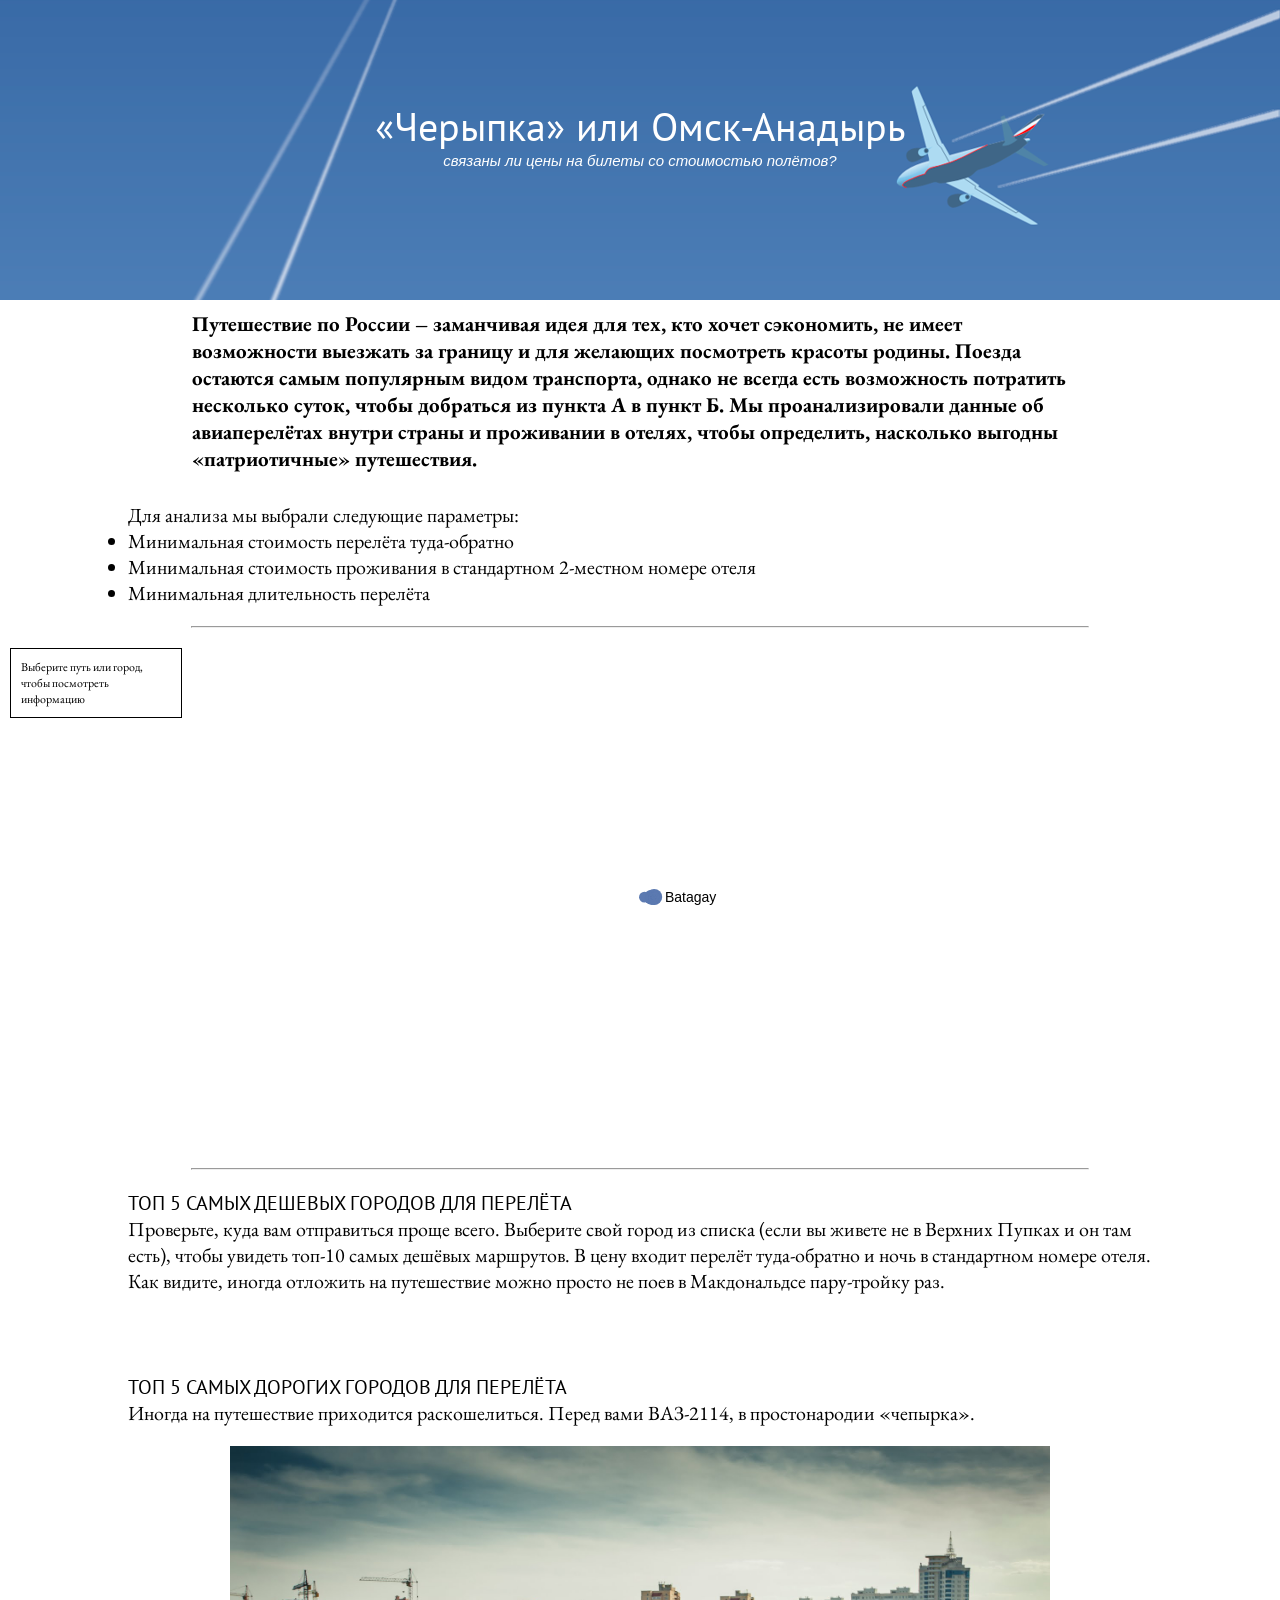
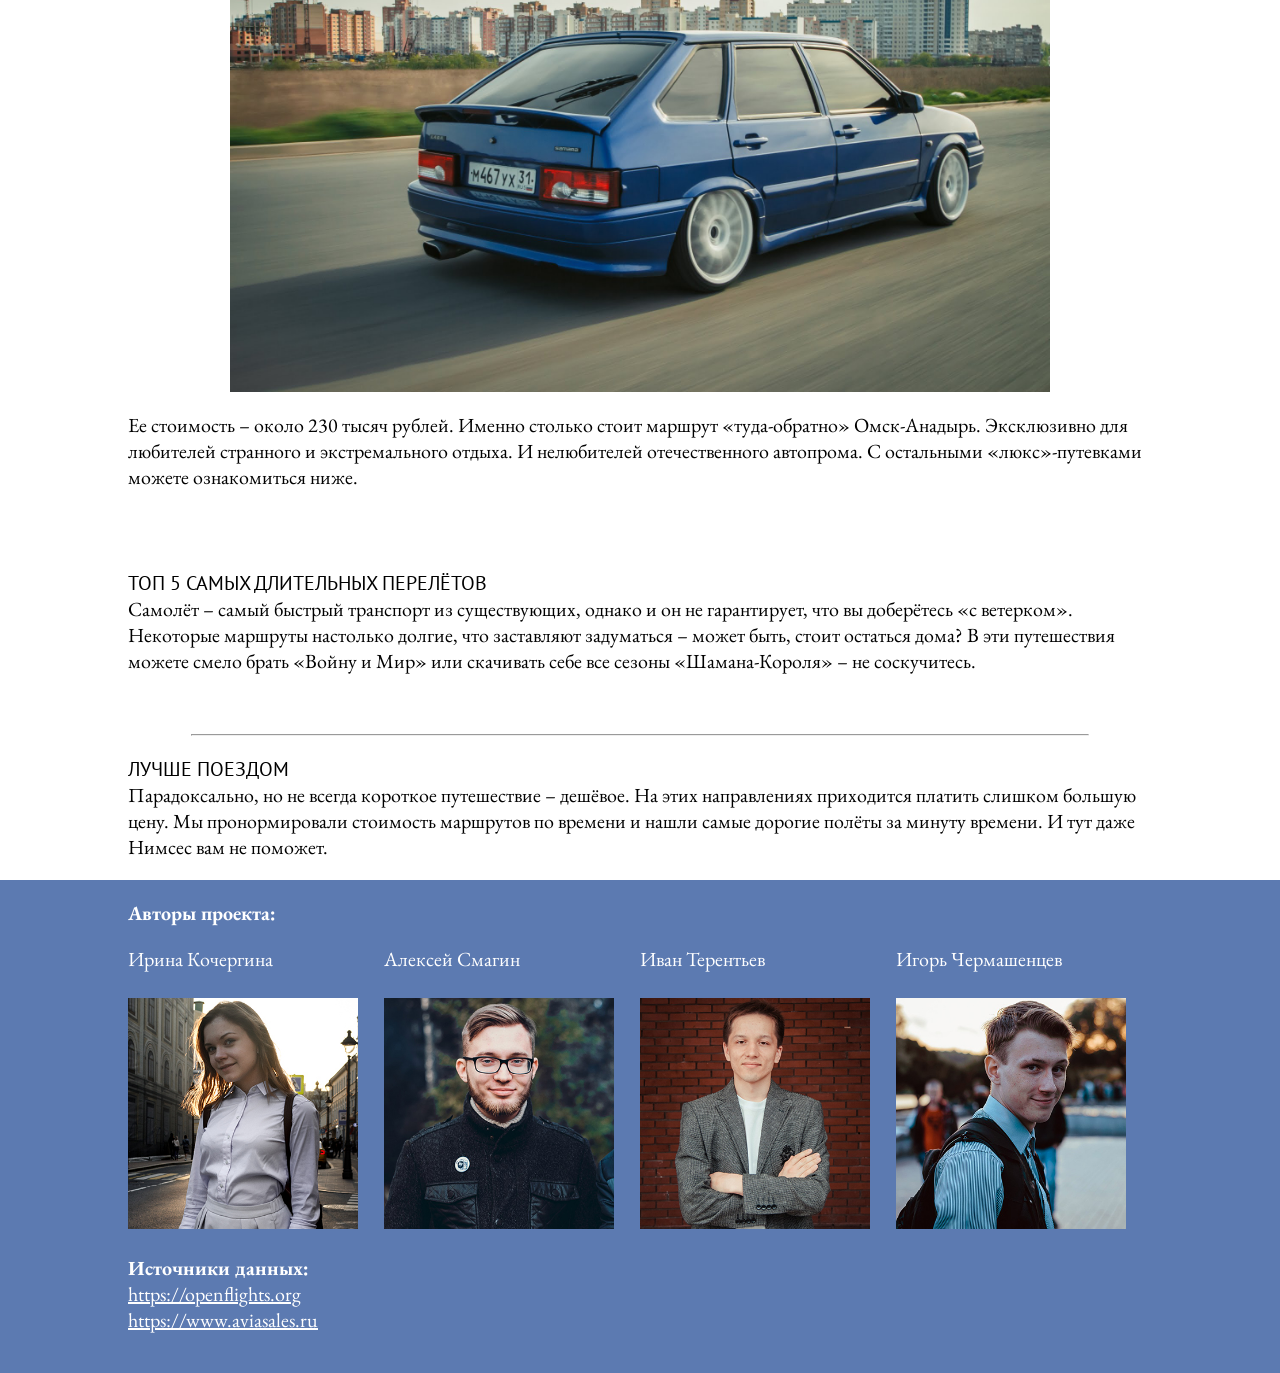
==== commit 57fe606a: "new" ====
--- a/index.html
+++ b/index.html
@@ -14,8 +14,8 @@
 <body>
 	
 	<div class = title>
-		«Черыпка» или Омск-Анадырь
-		<div class="title-descr">связаны ли цены на билеты со стоимостью полётов?</div>
+		«Черыпка» или Омск-Анадырь<br>
+		<i><div class="title-descr">связаны ли цены на билеты со стоимостью полётов?</div></i>
 	</div>
 	<div class = "lead">
 		Путешествие по России – заманчивая идея для тех, кто хочет сэкономить, не имеет возможности выезжать за границу и для желающих посмотреть красоты родины. Поезда остаются самым популярным видом транспорта, однако не всегда есть возможность потратить несколько суток, чтобы добраться из пункта А в пункт Б. Мы проанализировали данные об авиаперелётах внутри страны и проживании в отелях, чтобы определить, насколько выгодны «патриотичные» путешествия.
--- a/style.css
+++ b/style.css
@@ -65,17 +65,19 @@
  
  .title {
 	text-align: center;
-	line-height: 300px;
 	font-family: 'PT Sans', sans-serif;
 	font-size: 40px;
 	display: block;
 	background-image: url(img/head.png);
-	height: 300px;
+	height: 200px;
 	color: #fff;
+	top: 50%;
+	padding-top: 100px;
+	box-sizing: bolder-box;
  }
  
  .title-descr {
-	display: block;
+	display: inline;
 	font-size: 15px;
  }
  
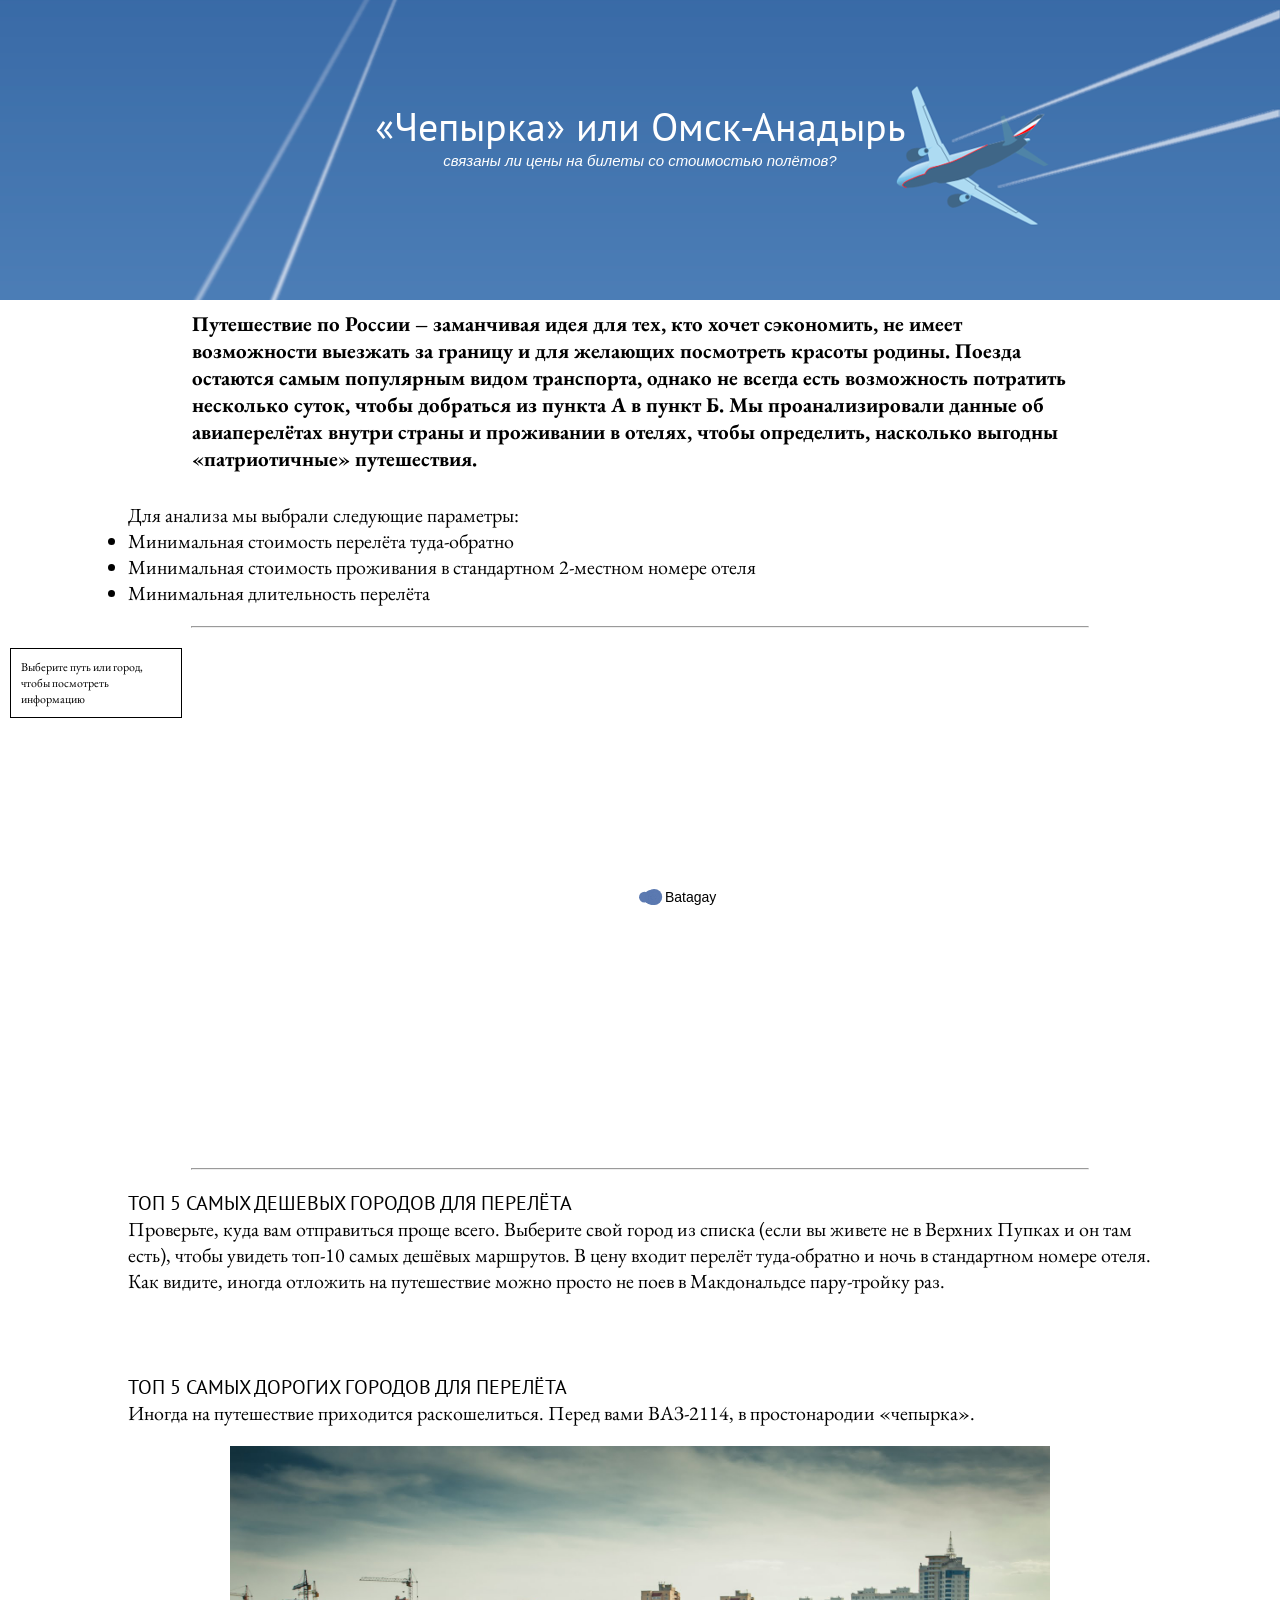
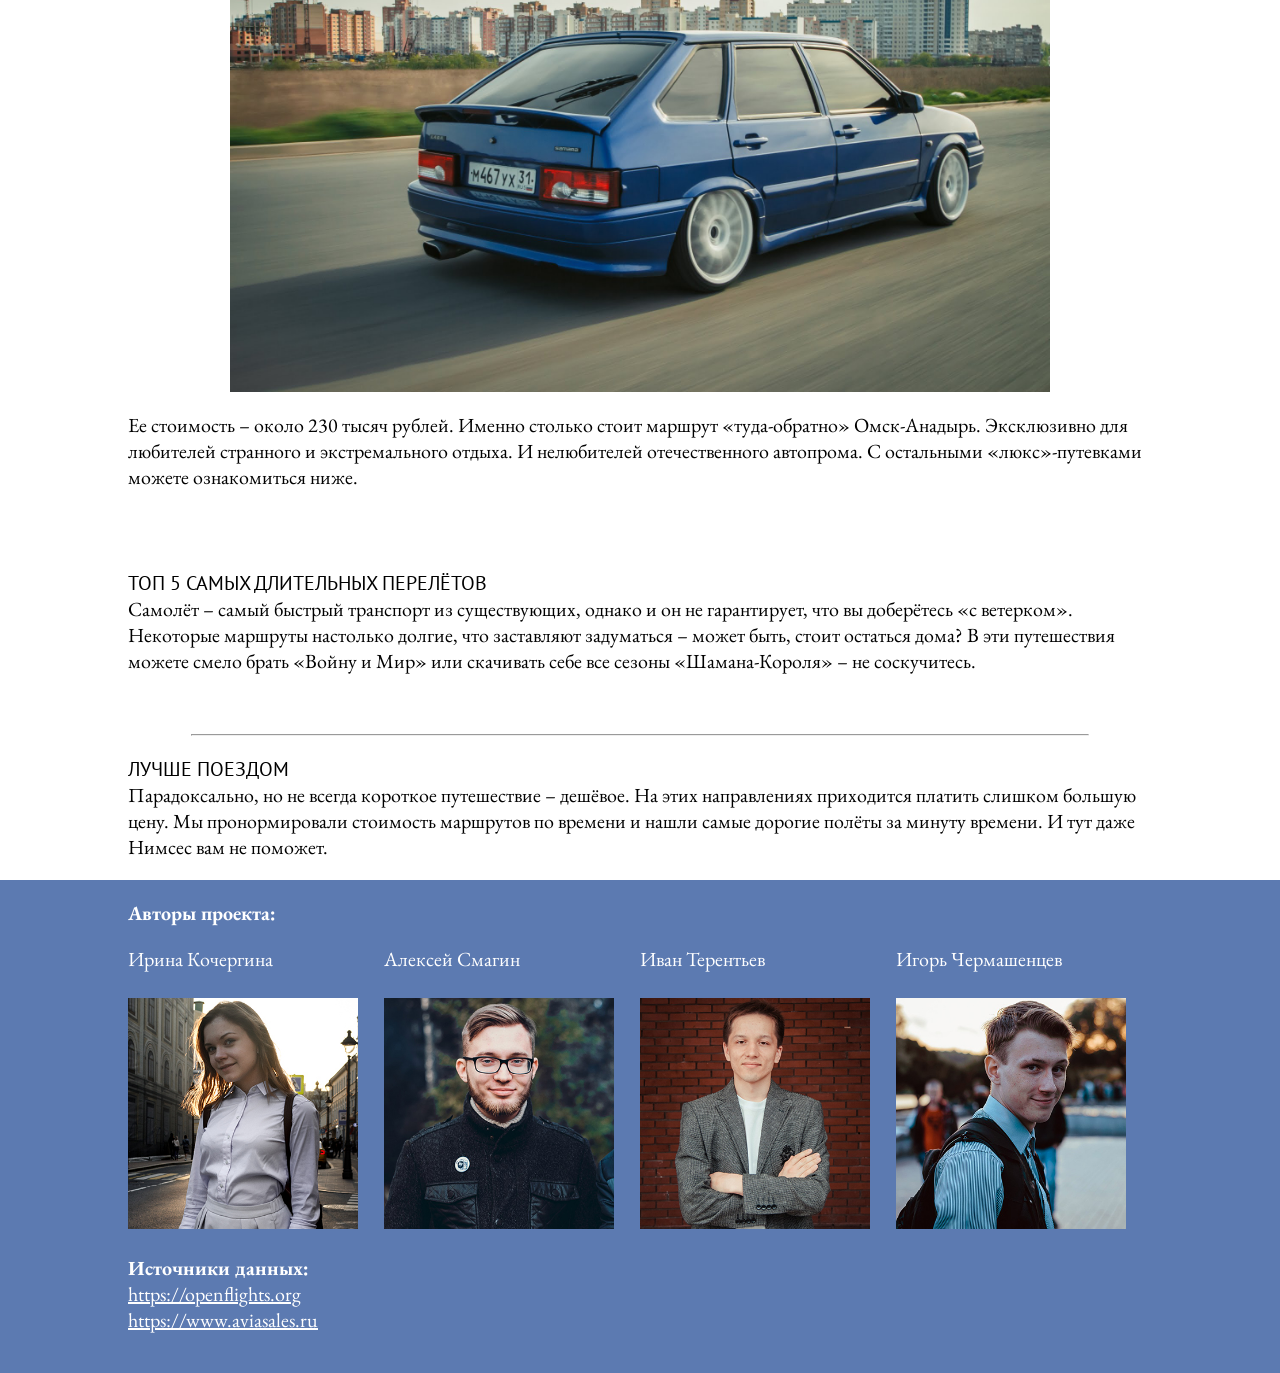
==== commit 4aa8cd59: "чепырка" ====
--- a/index.html
+++ b/index.html
@@ -14,7 +14,7 @@
 <body>
 	
 	<div class = title>
-		«Черыпка» или Омск-Анадырь<br>
+		«Чепырка» или Омск-Анадырь<br>
 		<i><div class="title-descr">связаны ли цены на билеты со стоимостью полётов?</div></i>
 	</div>
 	<div class = "lead">
@@ -94,7 +94,7 @@
 		});
 	  
 	  sigma.parsers.json(
-			'graph.json',
+			'data.html',
 			graph,
 			function() {
 				graph.refresh();
